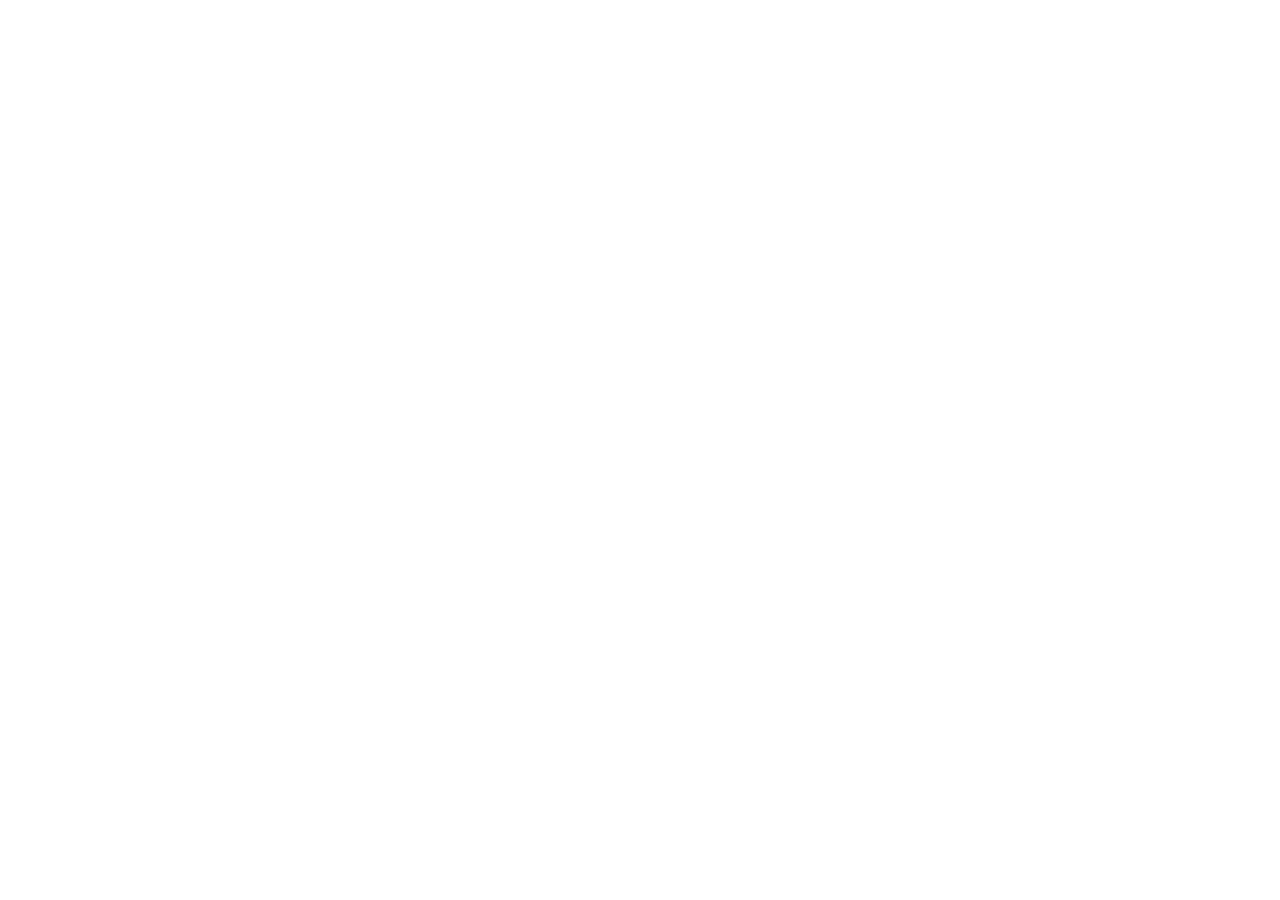
==== certs.html @ deaa0e6c "3/4/2026" ====
<!DOCTYPE html>
<html lang="en">
<head>
    <meta charset="UTF-8">
    <meta name="viewport" content="width=device-width, initial-scale=1.0">
    <title>Portfolio Certifications</title>
    <link rel="stylesheet" href="stylesheet.css">
</head>
<body>
    
</body>
</html>
---- stylesheet.css ----
* {
    margin: 0;
    padding: 0;
    box-sizing: border-box
}

body {
    font-family: sans-serif;
    line-height: 1.6;
    display: flex;
    flex-direction: column;
    min-height: 100vh;
}

.wrapper {
    flex: 1;
}

.banner {
    background-color: #333;
    color: white;
    padding: 20px;
    text-align: center;
}

.navigation ul {
    list-style-type: none;
    display: flex;
    background-color: #444;
}

.navigation ul li a {
    color: white;
    padding: 15px 20px;
    display: block;
    text-decoration: none;
}

.navigation ul a:hover {
    background-color: #555;
}

.contact {
    padding: 20px;
}


.footer {
    background-color: #333;
    color: white;
    text-align: center;
    padding: 10px;
    margin-top: auto;
}

@media (max-width: 600px) {
    .navigation ul {
        flex-direction: column;
    }

    .navigation ul li a {
        text-align: center;
    }
}
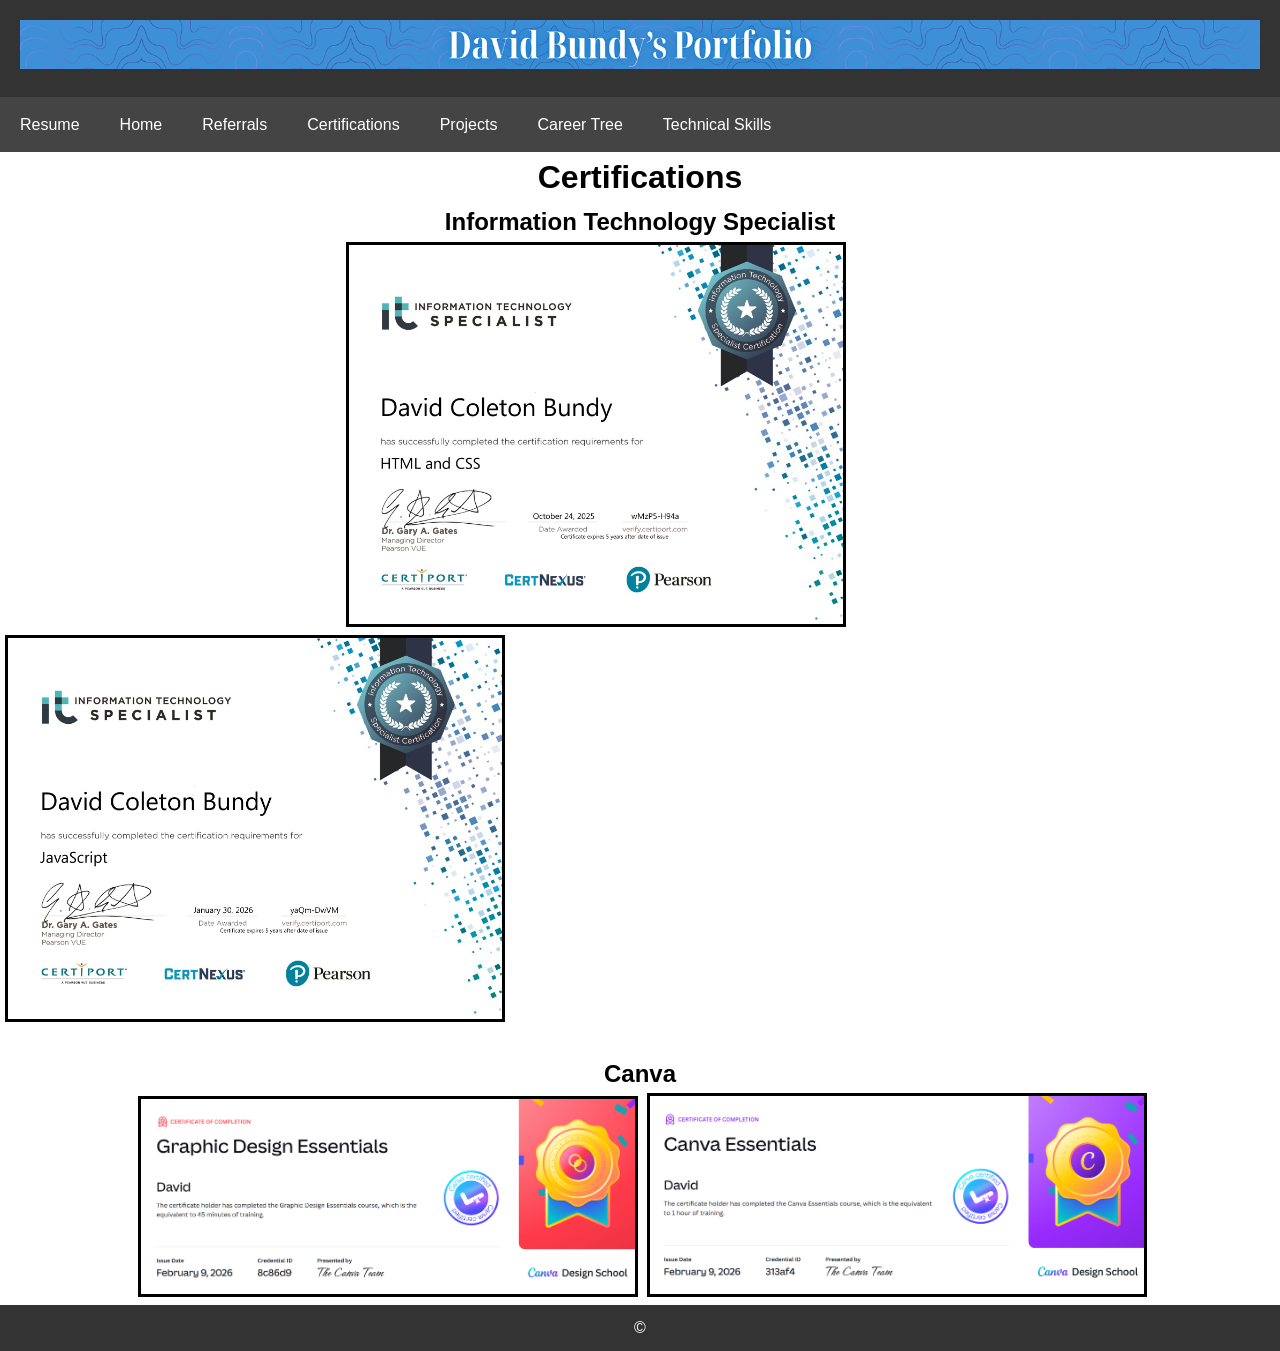
==== commit abfdb774: "3/16/2026" ====
--- a/certs.html
+++ b/certs.html
@@ -3,10 +3,45 @@
 <head>
     <meta charset="UTF-8">
     <meta name="viewport" content="width=device-width, initial-scale=1.0">
-    <title>Portfolio Certifications</title>
+    <title>Portfolio Home</title>
     <link rel="stylesheet" href="stylesheet.css">
+     <!-- <link rel="icon" type="image/x-icon" href="images/icon.png"> -->
 </head>
 <body>
-    
+    <div class="wrapper">
+        <header class="banner">
+            <img src="images/Portfolio Banner.png" alt="David Bundy's Portfolio" width="100%">
+        </header>
+
+        <nav class="navigation">
+        <ul>
+            <li><a href="https://docs.google.com/document/d/1A6bUkxBAhRFeEw9LvfVQVwT8pYuZ90ysWUDLc4DUZcU/edit?usp=sharing" target="_blank">Resume</a></li>
+            <li><a href="index.html">Home</a></li>
+            <li><a href="referrals.html">Referrals</a></li>
+            <li><a href="certs.html">Certifications</a></li>
+            <li><a href="projects.html">Projects</a></li>
+            <li><a href="ctree.html">Career Tree</a></li>
+            <li><a href="skills.html">Technical Skills</a></li>
+        </ul>
+        </nav>
+
+        <main class="content">
+            <h1 style="text-align: center;">Certifications</h1>
+            <h2 style="text-align: center;">Information Technology Specialist</h2>
+            <p><img src="images/HTML.png" alt="HTML & CSS Certification" width="500px" class="cert" style="margin-left: 27%;">
+                <img src="images/JS.png"" alt="JavaScript Certification" width="500px" class="cert">
+            </p>
+            <br>
+            <h2 style="text-align: center;">Canva</h2>
+            <p style="text-align: center;">
+                <img src="images/GDE.png" width="500px" class="cert">
+                <img src="images/CE.png" width="500px" class="cert">
+            </p>
+        </main>
+
+        <footer class="footer">
+            <p>&copy;</p>
+        </footer>
+    </div>
 </body>
 </html>
--- a/stylesheet.css
+++ b/stylesheet.css
@@ -61,4 +61,10 @@
     .navigation ul li a {
         text-align: center;
     }
+}
+
+.cert {
+    display: inline;
+    border-style: solid;
+    margin-left: 5px;
 }
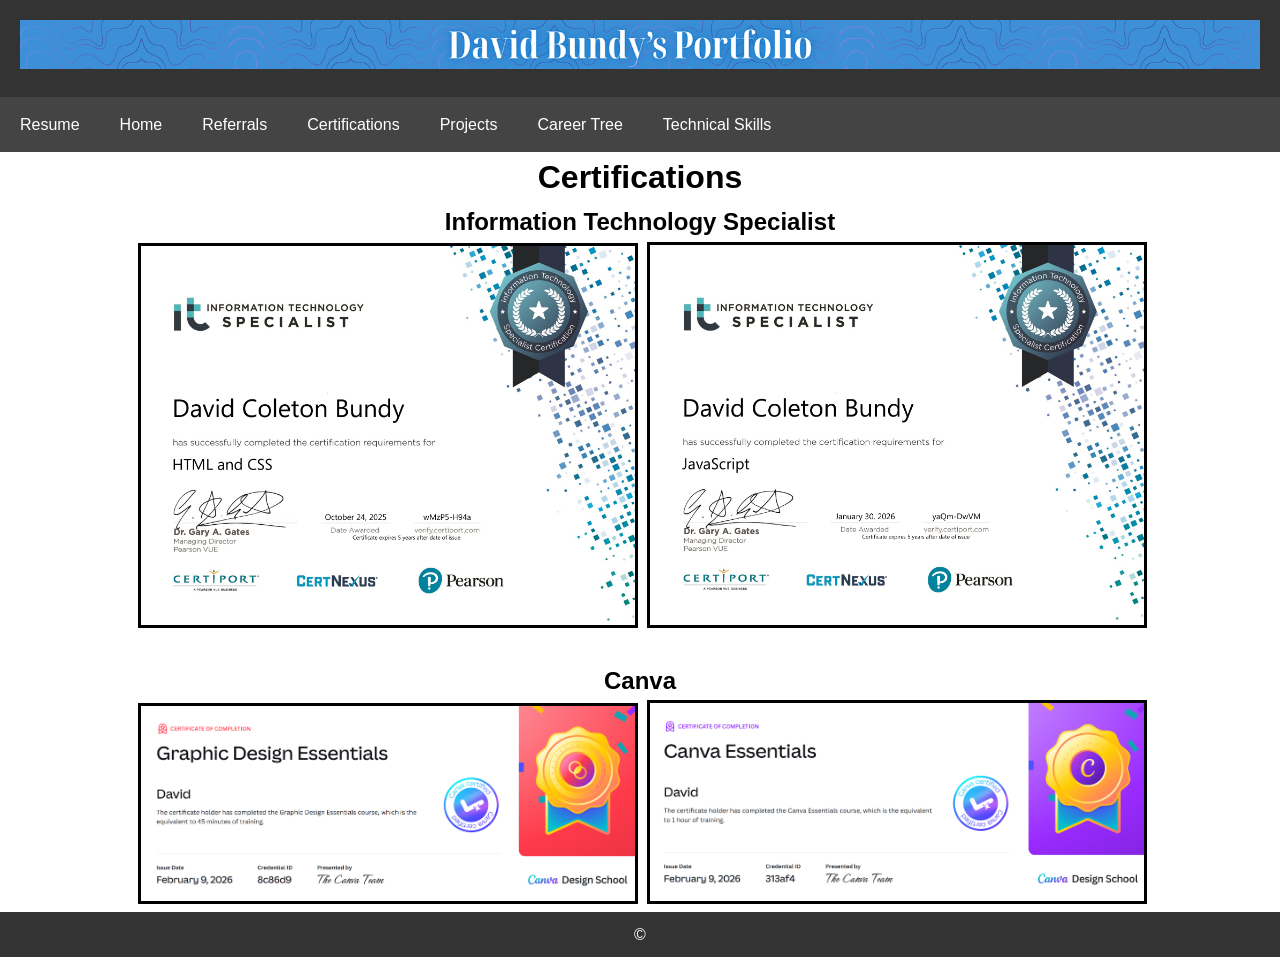
==== commit f27b1c73: "3/16/2026 v2" ====
--- a/certs.html
+++ b/certs.html
@@ -28,8 +28,9 @@
         <main class="content">
             <h1 style="text-align: center;">Certifications</h1>
             <h2 style="text-align: center;">Information Technology Specialist</h2>
-            <p><img src="images/HTML.png" alt="HTML & CSS Certification" width="500px" class="cert" style="margin-left: 27%;">
-                <img src="images/JS.png"" alt="JavaScript Certification" width="500px" class="cert">
+            <p style="text-align: center;">
+                <img src="images/HTML.png" alt="HTML & CSS Certification" width="500px" class="cert">
+                <img src="images/JS.png" alt="JavaScript Certification" width="500px" class="cert">
             </p>
             <br>
             <h2 style="text-align: center;">Canva</h2>
--- a/stylesheet.css
+++ b/stylesheet.css
@@ -64,7 +64,7 @@
 }
 
 .cert {
-    display: inline;
+    display: inline flex;
     border-style: solid;
     margin-left: 5px;
 }
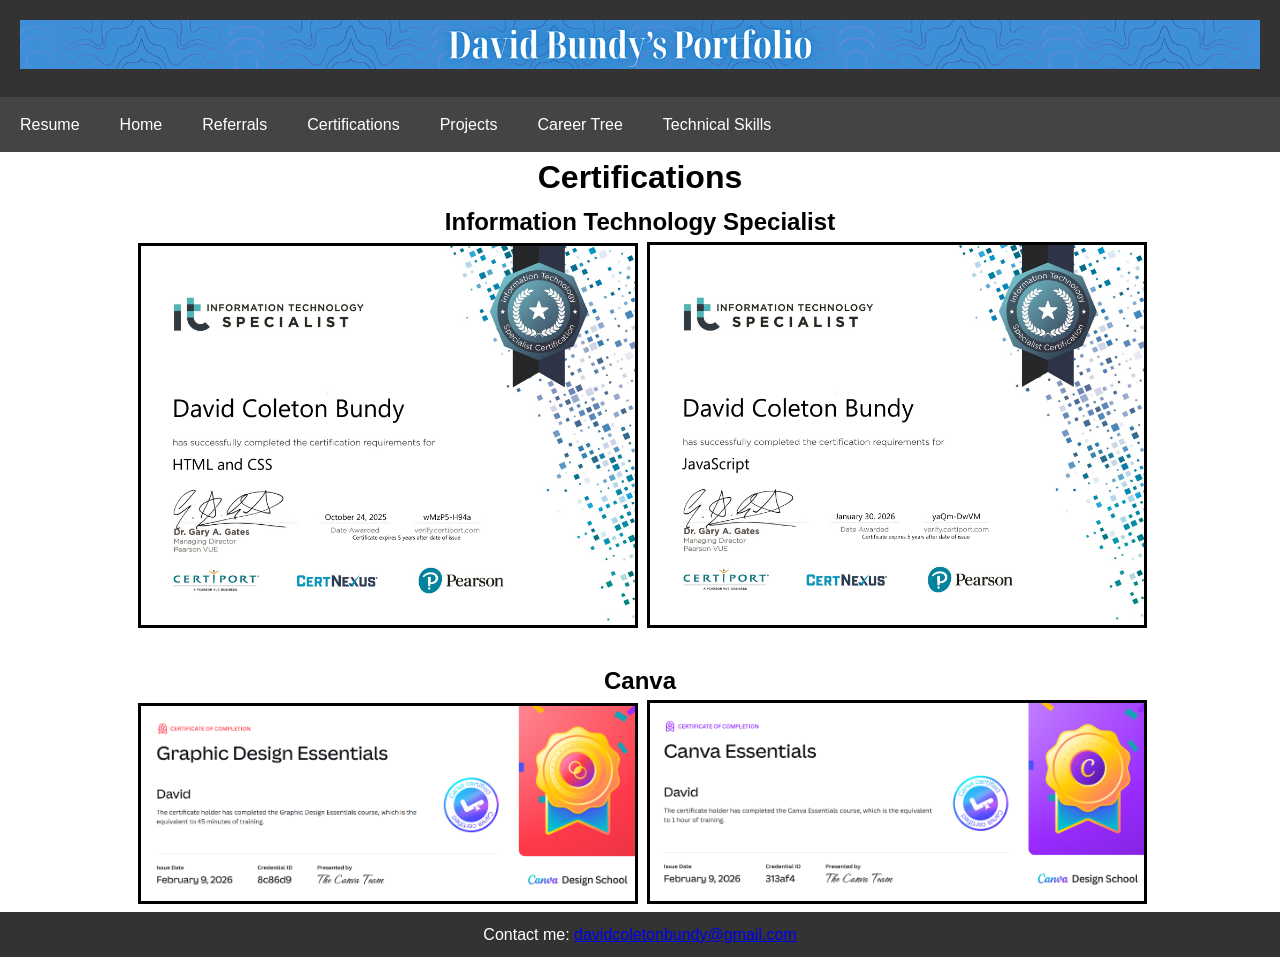
==== commit fcec97e9: "3/17/2026" ====
--- a/certs.html
+++ b/certs.html
@@ -40,8 +40,8 @@
             </p>
         </main>
 
-        <footer class="footer">
-            <p>&copy;</p>
+        <footer class="footer" style="color: white;">
+            <p>Contact me: <a href="mailto:davidcoletonbundy@gmail.com">davidcoletonbundy@gmail.com</a></p>
         </footer>
     </div>
 </body>
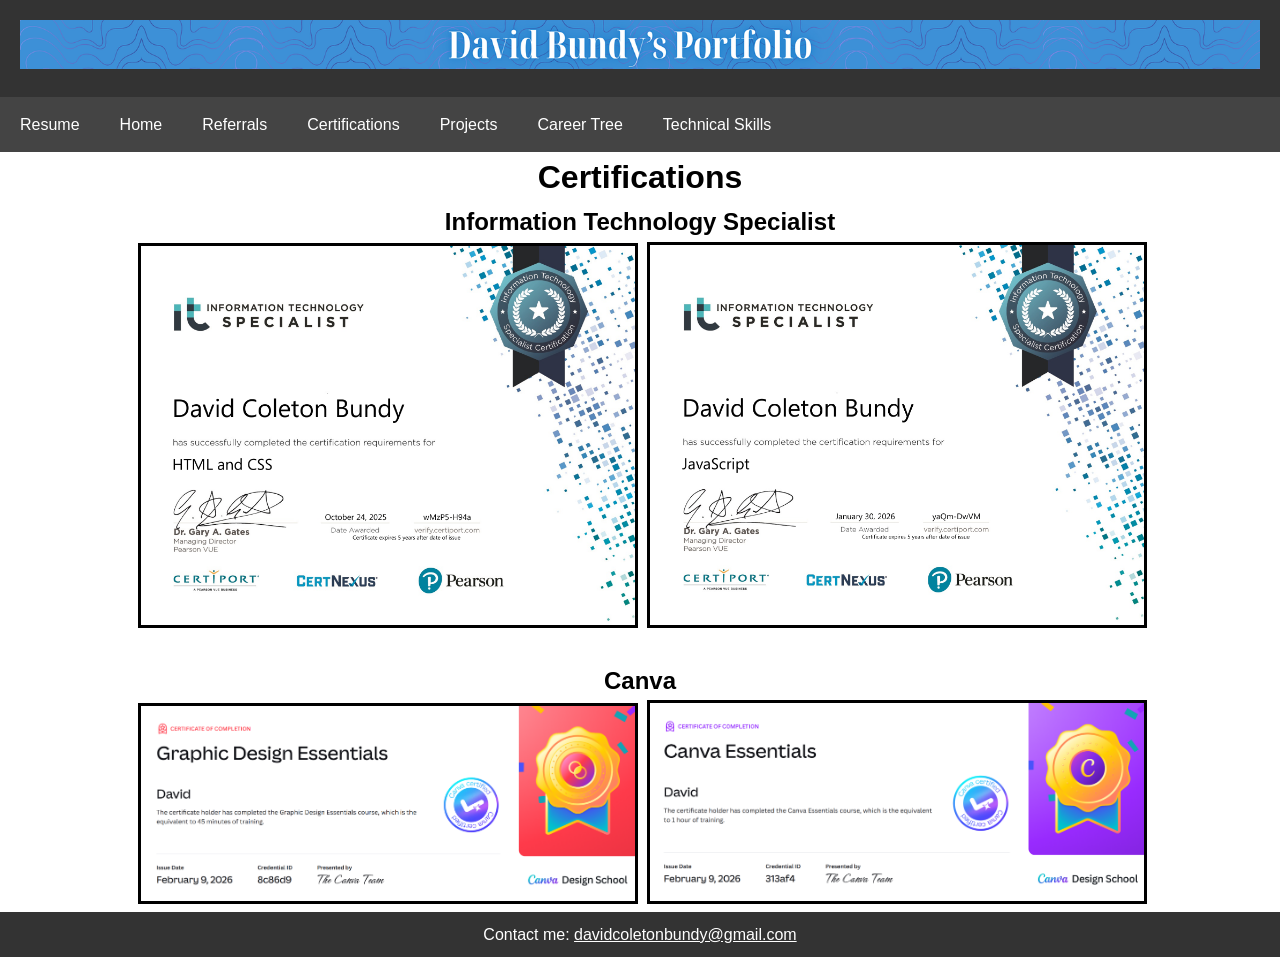
==== commit ccc788c4: "4/22/2026 v5" ====
--- a/certs.html
+++ b/certs.html
@@ -3,6 +3,7 @@
 <head>
     <meta charset="UTF-8">
     <meta name="viewport" content="width=device-width, initial-scale=1.0">
+    <meta name="description" content="David Bundy portfolio">
     <title>Portfolio Home</title>
     <link rel="stylesheet" href="stylesheet.css">
      <!-- <link rel="icon" type="image/x-icon" href="images/icon.png"> -->
@@ -10,7 +11,9 @@
 <body>
     <div class="wrapper">
         <header class="banner">
+            <a href="index.html">
             <img src="images/Portfolio Banner.png" alt="David Bundy's Portfolio" width="100%">
+            </a>
         </header>
 
         <nav class="navigation">
@@ -35,8 +38,8 @@
             <br>
             <h2 style="text-align: center;">Canva</h2>
             <p style="text-align: center;">
-                <img src="images/GDE.png" width="500px" class="cert">
-                <img src="images/CE.png" width="500px" class="cert">
+                <img src="images/GDE.png" alt="GDE Certification" width="500px" class="cert">
+                <img src="images/CE.png" alt="CE Certification" width="500px" class="cert">
             </p>
         </main>
 
--- a/stylesheet.css
+++ b/stylesheet.css
@@ -51,6 +51,13 @@
     text-align: center;
     padding: 10px;
     margin-top: auto;
+    text-decoration: none;
+}
+
+.footer a {
+    color: white;
+    text-decoration: underline,bold;
+
 }
 
 @media (max-width: 600px) {
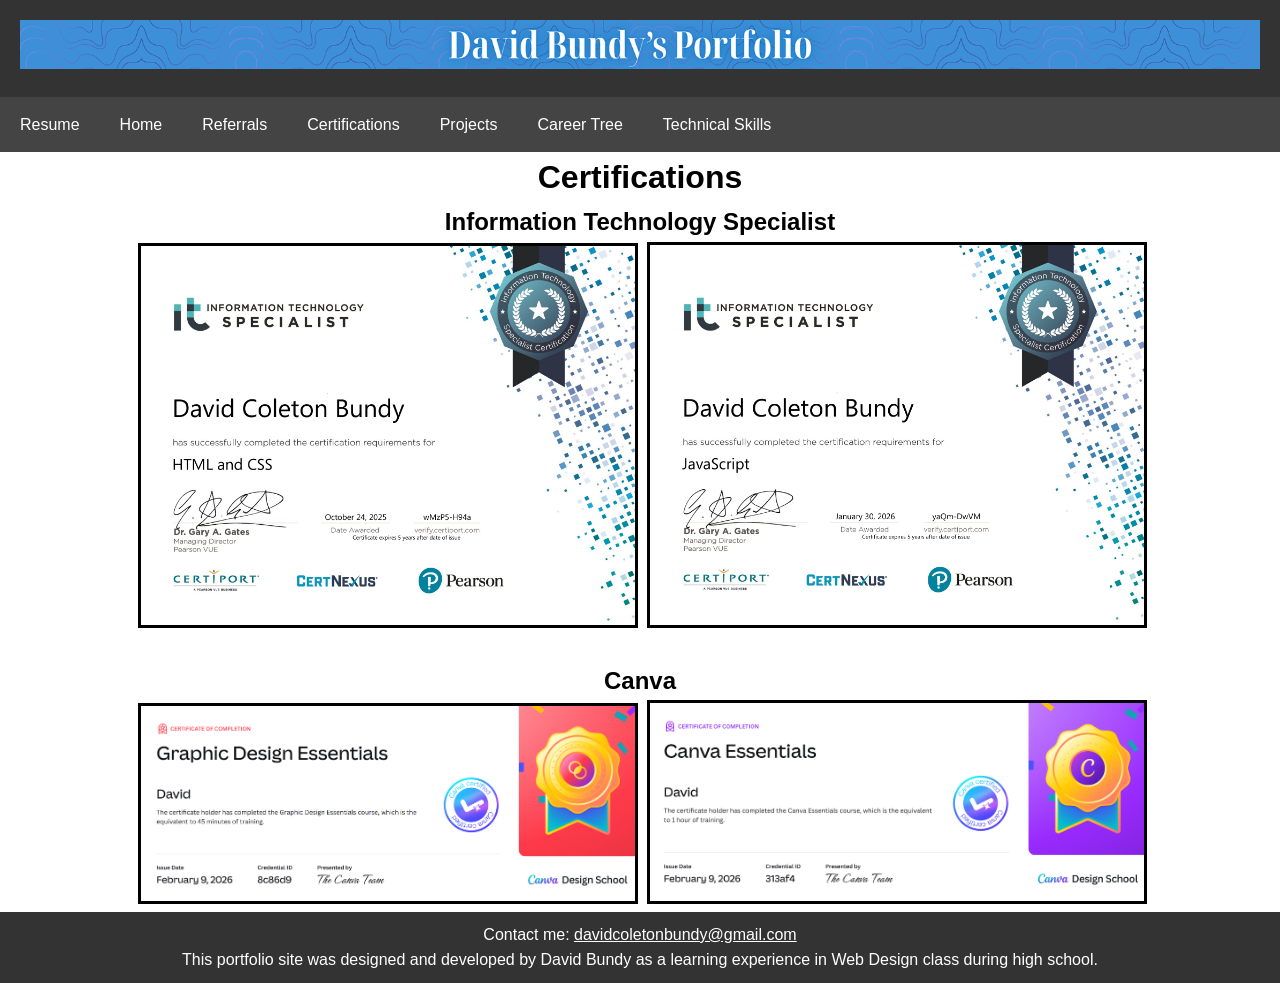
==== commit fa0b5684: "4/22/2026 v6" ====
--- a/certs.html
+++ b/certs.html
@@ -45,6 +45,7 @@
 
         <footer class="footer" style="color: white;">
             <p>Contact me: <a href="mailto:davidcoletonbundy@gmail.com">davidcoletonbundy@gmail.com</a></p>
+            <p>This portfolio site was designed and developed by David Bundy as a learning experience in Web Design class during high school.</p>
         </footer>
     </div>
 </body>
